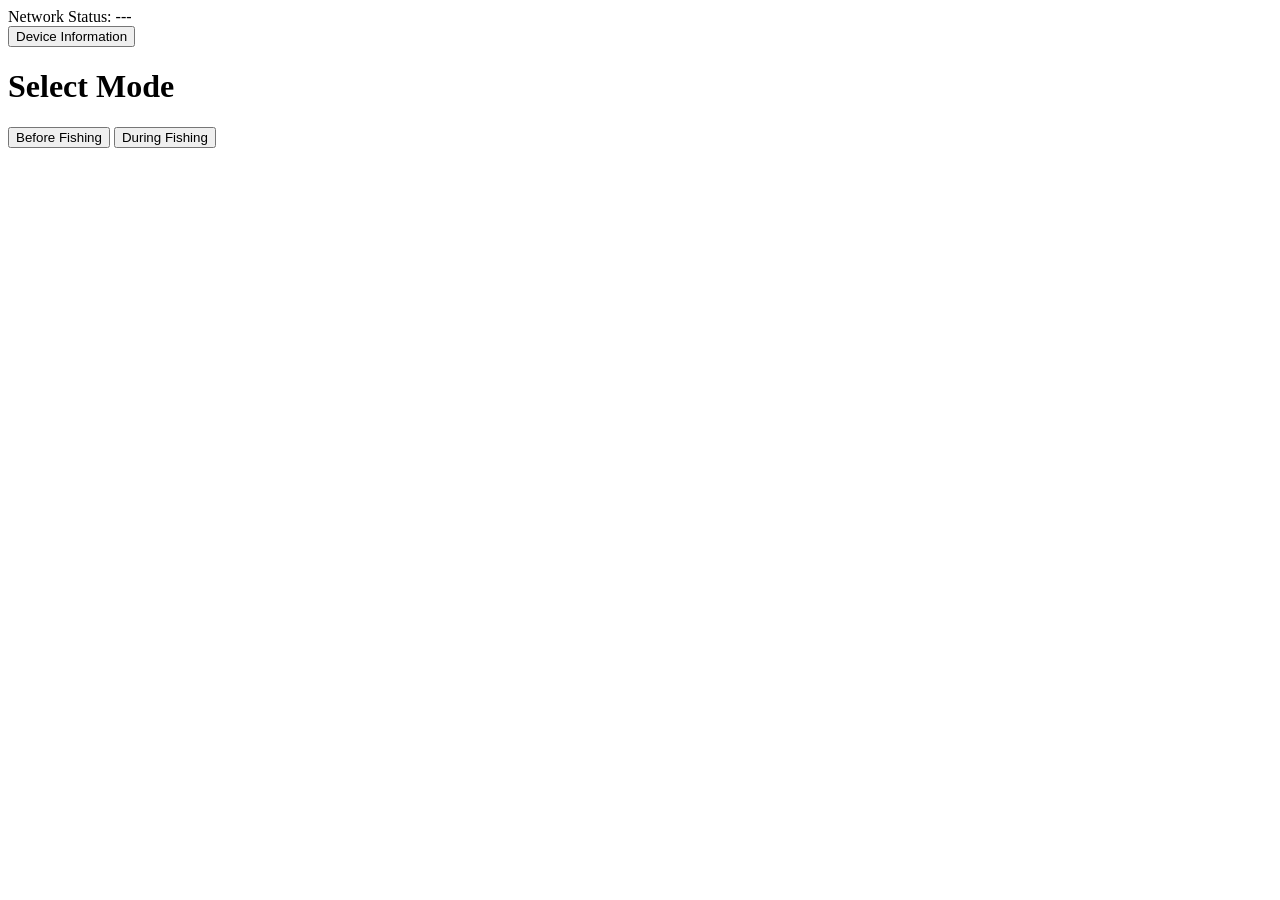
==== index.html @ 93becf1e "Create index.html" ====
<!DOCTYPE html>
<html lang="ja">
<head>
    <meta charset="UTF-8">
    <meta name="viewport" content="width=device-width, initial-scale=1.0">
    <title>Select Mode</title>
    <link rel="stylesheet" href="style.css">
</head>
<body>

    <div class="header">
        <div id="network-status">Network Status: ---</div>
        <button id="device-info-btn">Device Information</button>
    </div>

    <div class="container">
        <h1>Select Mode</h1>

        <button class="mode-btn" id="before-btn">Before Fishing</button>
        <button class="mode-btn" id="during-btn">During Fishing</button>
    </div>

    <!-- 左下の日時表示 -->
    <div id="datetime"></div>

    <script src="script.js"></script>
</body>
</html>
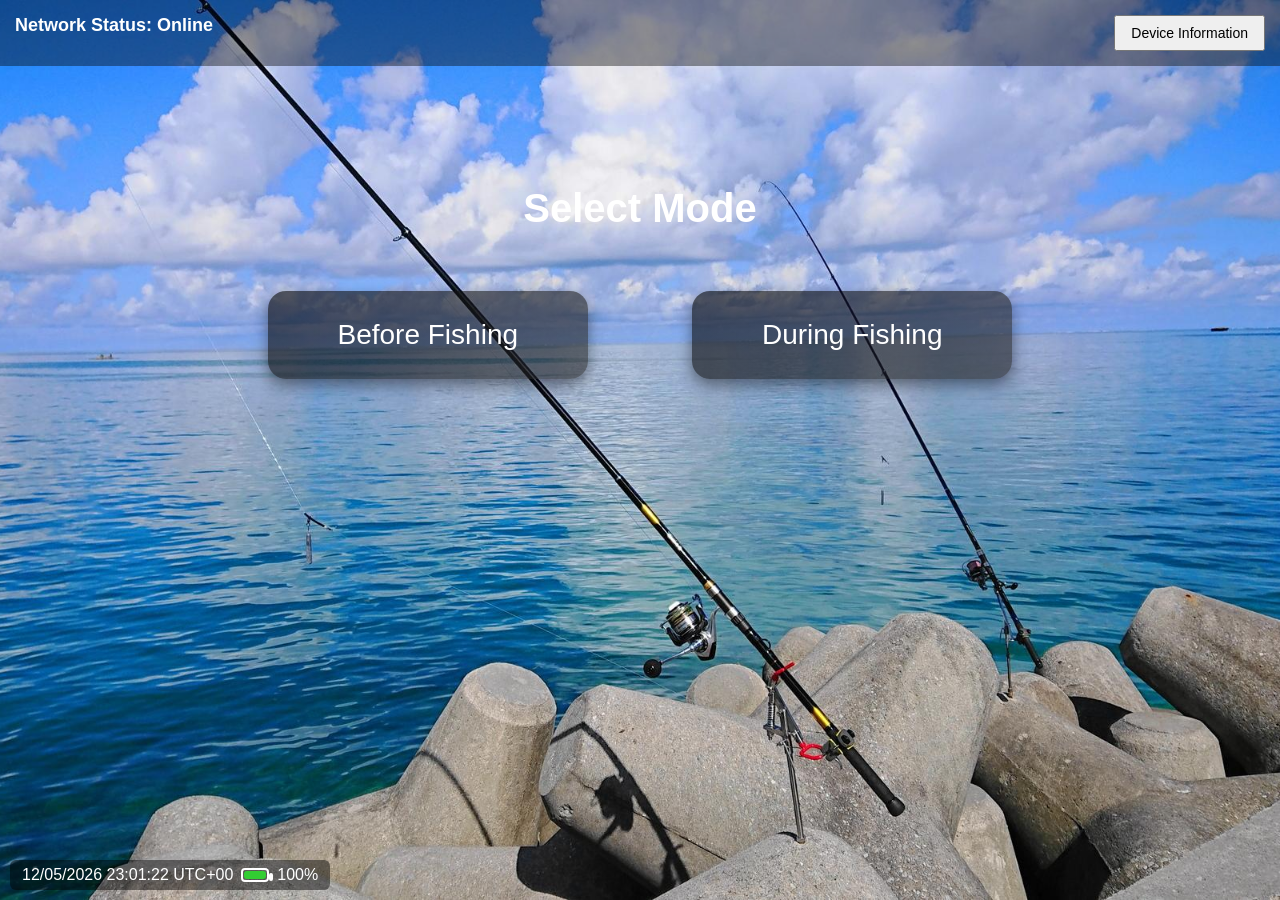
==== commit e2bb5c5b: "Update index.html" ====
--- a/index.html
+++ b/index.html
@@ -3,7 +3,7 @@
 <head>
     <meta charset="UTF-8">
     <meta name="viewport" content="width=device-width, initial-scale=1.0">
-    <title>Select Mode</title>
+    <title>Fish Search</title>
     <link rel="stylesheet" href="style.css">
 </head>
 <body>
--- a/style.css
+++ b/style.css
@@ -0,0 +1,226 @@
+/* 画面全体を背景として扱うために必須 */
+html, body {
+    height: 100%;
+    margin: 0;
+    padding: 0;
+}
+
+body {
+    font-family: Arial, sans-serif;
+
+    /* 背景画像設定 */
+    background-image: url("background.jpg");
+    background-size: cover;
+    background-repeat: no-repeat;
+    background-position: center;
+
+    color: white;
+}
+
+/* ヘッダー */
+.header {
+    display: flex;
+    justify-content: space-between;
+    padding: 15px;
+    background: rgba(0, 0, 0, 0.4);
+}
+
+#network-status {
+    font-size: 18px;
+    font-weight: bold;
+}
+
+#device-info-btn {
+    padding: 8px 15px;
+    font-size: 14px;
+    cursor: pointer;
+}
+
+/* メインコンテンツ */
+.container {
+    text-align: center;
+    margin-top: 150px;
+}
+
+h1 {
+    font-size: 40px;
+    margin-bottom: 40px;
+}
+
+/* ボタン（デフォルト：縦並び） */
+.mode-btn {
+    display: block;
+    width: 260px;
+    margin: 20px auto;
+    padding: 22px;
+    font-size: 24px;
+    cursor: pointer;
+    border: none;
+    border-radius: 14px;
+
+    /* 新しい派手デザイン */
+    background: linear-gradient(135deg, rgba(0,0,0,0.6), rgba(40,40,40,0.6));
+    color: white;
+
+    box-shadow: 0 6px 15px rgba(0,0,0,0.45);
+    transition: transform 0.25s ease, box-shadow 0.25s ease, background 0.25s ease;
+}
+
+.mode-btn:hover {
+    transform: translateY(-6px) scale(1.05);
+    background: rgba(255, 255, 255, 0.28);
+    box-shadow: 0 10px 25px rgba(255,255,255,0.35);
+}
+
+.mode-btn:active {
+    transform: scale(0.95);
+    box-shadow: 0 3px 8px rgba(0,0,0,0.5);
+}
+
+/* 横長画面（PC・タブレット）では横並びにしてサイズUP */
+@media screen and (min-aspect-ratio: 4/3) {
+    .container {
+        margin-top: 120px;
+    }
+
+    .mode-btn {
+        display: inline-block;
+        width: 320px;
+        margin: 20px 50px;
+        padding: 28px;
+        font-size: 28px;
+        border-radius: 18px;
+    }
+}
+
+/* スマホ画面（縦長）ではボタンを大きくして押しやすく */
+@media screen and (max-width: 600px) {
+    .mode-btn {
+        width: 85%;
+        padding: 28px;
+        font-size: 28px;
+        border-radius: 18px;
+    }
+
+    h1 {
+        font-size: 34px;
+    }
+
+    #datetime {
+        font-size: 14px;
+        padding: 5px 10px;
+    }
+}
+
+/* 左下の日時＋バッテリー表示 */
+#datetime {
+    position: fixed;
+    bottom: 10px;
+    left: 10px;
+    font-size: 16px;
+    background: rgba(0, 0, 0, 0.45);
+    padding: 6px 12px;
+    border-radius: 6px;
+    display: flex;
+    align-items: center;
+    gap: 8px;
+}
+
+/* iPhone風バッテリーアイコン */
+.battery-icon {
+    width: 28px;
+    height: 14px;
+    border: 2px solid white;
+    border-radius: 4px;
+    position: relative;
+    display: flex;
+    align-items: center;
+    padding: 1px;
+    box-sizing: border-box;
+}
+
+.battery-icon::after {
+    content: "";
+    position: absolute;
+    right: -6px;
+    top: 3px;
+    width: 4px;
+    height: 8px;
+    background: white;
+    border-radius: 2px;
+}
+
+.battery-level {
+    height: 100%;
+    border-radius: 3px;
+    transition: width 0.3s ease, background 0.3s ease;
+}
+
+/* ポップアップ背景 */
+.popup-overlay {
+    position: fixed;
+    top: 0;
+    left: 0;
+    width: 100%;
+    height: 100%;
+    background: rgba(0,0,0,0.55);
+    display: flex;
+    justify-content: center;
+    align-items: center;
+    z-index: 999;
+}
+
+/* ポップアップ本体 */
+.popup-box {
+    background: rgba(255,255,255,0.95);
+    color: black;
+    padding: 25px 30px;
+    border-radius: 14px;
+    width: 300px;
+    text-align: center;
+    font-size: 18px;
+    box-shadow: 0 6px 20px rgba(0,0,0,0.4);
+}
+
+/* ボタン配置 */
+.popup-buttons {
+    margin-top: 20px;
+    display: flex;
+    justify-content: space-around;
+}
+
+/* Yes / No ボタン */
+.popup-buttons button {
+    padding: 10px 20px;
+    font-size: 16px;
+    border: none;
+    border-radius: 10px;
+    cursor: pointer;
+    transition: 0.2s;
+}
+
+#popup-yes {
+    background: #4CAF50;
+    color: white;
+}
+
+#popup-no {
+    background: #d9534f;
+    color: white;
+}
+
+.popup-buttons button:hover {
+    transform: scale(1.08);
+}
+
+/* パスワード入力欄 */
+.pw-input {
+    width: 90%;
+    padding: 10px;
+    margin-top: 10px;
+    font-size: 16px;
+    border-radius: 8px;
+    border: 1px solid #aaa;
+}
+
+
